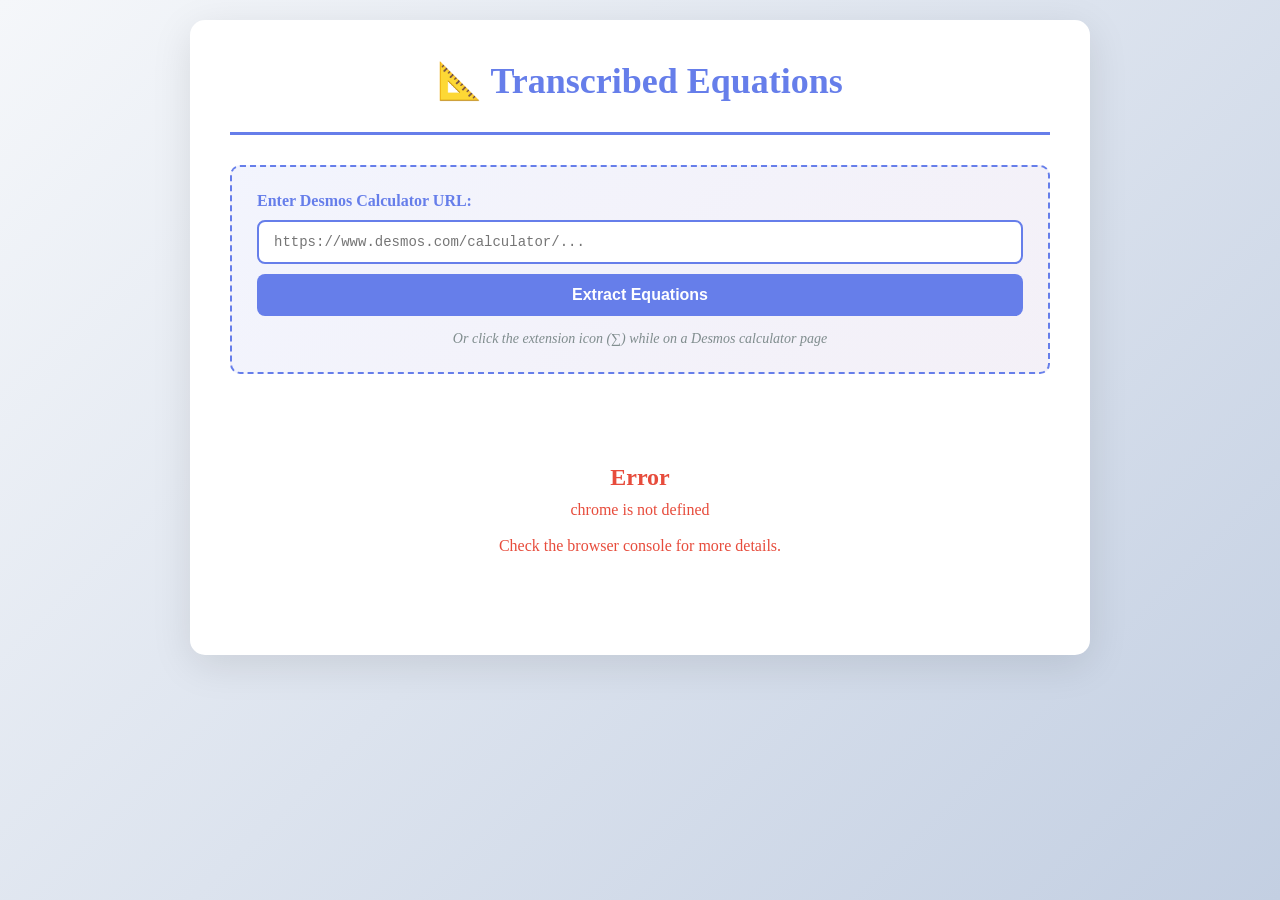
==== transcribe.html @ 6e2705f3 "Fix CSP errors and improve console logging - Removed KaTeX library includes (fixes Content Security " ====
<!DOCTYPE html>
<html lang="en">
<head>
  <meta charset="UTF-8">
  <meta name="viewport" content="width=device-width, initial-scale=1.0">
  <title>Transcribed Equations - Desmos Transcriber</title>
  <link rel="stylesheet" href="styles.css">
</head>
<body>
  <div class="container">
    <header>
      <h1>📐 Transcribed Equations</h1>
      <p class="source-url" id="sourceUrl"></p>
    </header>
    
    <div class="url-input-section" id="urlInputSection" style="display: none;">
      <div class="input-group">
        <label for="desmosUrlInput">Enter Desmos Calculator URL:</label>
        <input 
          type="text" 
          id="desmosUrlInput" 
          placeholder="https://www.desmos.com/calculator/..."
          class="url-input"
        >
        <button id="extractBtn" class="btn-primary">Extract Equations</button>
      </div>
      <p class="hint">Or click the extension icon (∑) while on a Desmos calculator page</p>
    </div>
    
    <div class="controls" id="controls" style="display: none;">
      <button id="copyAllBtn" class="btn-primary">📋 Copy All Equations</button>
      <button id="downloadBtn" class="btn-secondary">💾 Download as Text</button>
      <button id="newExtractionBtn" class="btn-tertiary">🔄 Extract Another</button>
    </div>
    
    <div class="equations-container" id="equationsContainer">
      <div class="loading">Checking for equations...</div>
    </div>
  </div>
  
  <script src="transcribe.js"></script>
</body>
</html>
---- styles.css ----
* {
  margin: 0;
  padding: 0;
  box-sizing: border-box;
}

body {
  font-family: 'Computer Modern', 'Times New Roman', serif;
  background: linear-gradient(135deg, #f5f7fa 0%, #c3cfe2 100%);
  min-height: 100vh;
  padding: 20px;
  color: #2c3e50;
}

.container {
  max-width: 900px;
  margin: 0 auto;
  background: white;
  border-radius: 15px;
  box-shadow: 0 10px 40px rgba(0,0,0,0.1);
  padding: 40px;
}

header {
  text-align: center;
  margin-bottom: 30px;
  padding-bottom: 20px;
  border-bottom: 3px solid #667eea;
}

h1 {
  font-size: 36px;
  color: #667eea;
  margin-bottom: 10px;
  font-weight: 700;
}

.source-url {
  font-size: 14px;
  color: #7f8c8d;
  font-family: 'Courier New', monospace;
  word-break: break-all;
}

.controls {
  display: flex;
  gap: 15px;
  margin-bottom: 30px;
  justify-content: center;
  flex-wrap: wrap;
}

.url-input-section {
  margin-bottom: 30px;
  padding: 25px;
  background: linear-gradient(135deg, #667eea15 0%, #764ba215 100%);
  border-radius: 10px;
  border: 2px dashed #667eea;
}

.input-group {
  display: flex;
  flex-direction: column;
  gap: 10px;
}

.input-group label {
  font-weight: 600;
  color: #667eea;
  font-size: 16px;
}

.url-input {
  padding: 12px 15px;
  border: 2px solid #667eea;
  border-radius: 8px;
  font-size: 14px;
  font-family: 'Courier New', monospace;
  width: 100%;
  box-sizing: border-box;
}

.url-input:focus {
  outline: none;
  border-color: #5568d3;
  box-shadow: 0 0 0 3px rgba(102, 126, 234, 0.1);
}

.hint {
  text-align: center;
  color: #7f8c8d;
  font-size: 14px;
  margin-top: 15px;
  font-style: italic;
}

button {
  padding: 12px 24px;
  border: none;
  border-radius: 8px;
  font-size: 16px;
  font-weight: 600;
  cursor: pointer;
  transition: all 0.3s ease;
  font-family: 'Segoe UI', Tahoma, Geneva, Verdana, sans-serif;
}

.btn-primary {
  background: #667eea;
  color: white;
}

.btn-primary:hover {
  background: #5568d3;
  transform: translateY(-2px);
  box-shadow: 0 4px 12px rgba(102, 126, 234, 0.4);
}

.btn-secondary {
  background: #48bb78;
  color: white;
}

.btn-secondary:hover {
  background: #38a169;
  transform: translateY(-2px);
  box-shadow: 0 4px 12px rgba(72, 187, 120, 0.4);
}

.btn-tertiary {
  background: #f39c12;
  color: white;
}

.btn-tertiary:hover {
  background: #e67e22;
  transform: translateY(-2px);
  box-shadow: 0 4px 12px rgba(243, 156, 18, 0.4);
}

.equations-container {
  display: flex;
  flex-direction: column;
  gap: 20px;
}

.loading {
  text-align: center;
  font-size: 18px;
  color: #7f8c8d;
  padding: 40px;
}

.equation-item {
  background: #f8f9fa;
  border-left: 4px solid #667eea;
  padding: 20px;
  border-radius: 8px;
  transition: all 0.3s ease;
  position: relative;
}

.equation-item:hover {
  background: #e9ecef;
  box-shadow: 0 4px 12px rgba(0,0,0,0.1);
  transform: translateX(5px);
}

.equation-item.folder {
  background: linear-gradient(135deg, #667eea15 0%, #764ba215 100%);
  border-left-color: #764ba2;
  font-weight: bold;
  font-size: 18px;
  color: #764ba2;
}

.equation-item.in-folder {
  margin-left: 30px;
  border-left-color: #9f7aea;
}

.equation-content {
  display: flex;
  justify-content: space-between;
  align-items: flex-start;
  gap: 15px;
}

.equation-text {
  flex: 1;
  font-size: 18px;
  line-height: 1.6;
  font-family: 'Computer Modern', 'Cambria Math', 'Times New Roman', serif;
  white-space: pre-wrap;
  word-wrap: break-word;
}

.copy-btn {
  padding: 8px 16px;
  background: #667eea;
  color: white;
  border: none;
  border-radius: 5px;
  font-size: 14px;
  cursor: pointer;
  transition: all 0.2s ease;
  flex-shrink: 0;
}

.copy-btn:hover {
  background: #5568d3;
}

.copy-btn.copied {
  background: #48bb78;
}

.empty-state {
  text-align: center;
  padding: 60px 20px;
  color: #7f8c8d;
}

.empty-state.error-state {
  color: #e74c3c;
}

.empty-state.error-state code {
  background: #fee;
  color: #c0392b;
  padding: 4px 8px;
  border-radius: 4px;
  font-size: 12px;
}

.empty-state.error-state ul {
  margin: 20px auto;
  padding-left: 20px;
}

.empty-state.error-state li {
  margin: 8px 0;
  color: #555;
}

.empty-state h2 {
  font-size: 24px;
  margin-bottom: 10px;
}

.empty-state p {
  font-size: 16px;
}

/* Mathematical styling */
.katex {
  font-size: 1.1em;
}

.equation-text code {
  background: #f1f3f5;
  padding: 2px 6px;
  border-radius: 3px;
  font-family: 'Courier New', monospace;
}

/* Notification */
.notification {
  position: fixed;
  top: 20px;
  right: 20px;
  background: #48bb78;
  color: white;
  padding: 15px 25px;
  border-radius: 8px;
  box-shadow: 0 4px 12px rgba(0,0,0,0.2);
  animation: slideIn 0.3s ease;
  z-index: 1000;
}

@keyframes slideIn {
  from {
    transform: translateX(400px);
    opacity: 0;
  }
  to {
    transform: translateX(0);
    opacity: 1;
  }
}

.notification.fade-out {
  animation: fadeOut 0.3s ease;
}

@keyframes fadeOut {
  to {
    opacity: 0;
    transform: translateY(-20px);
  }
}
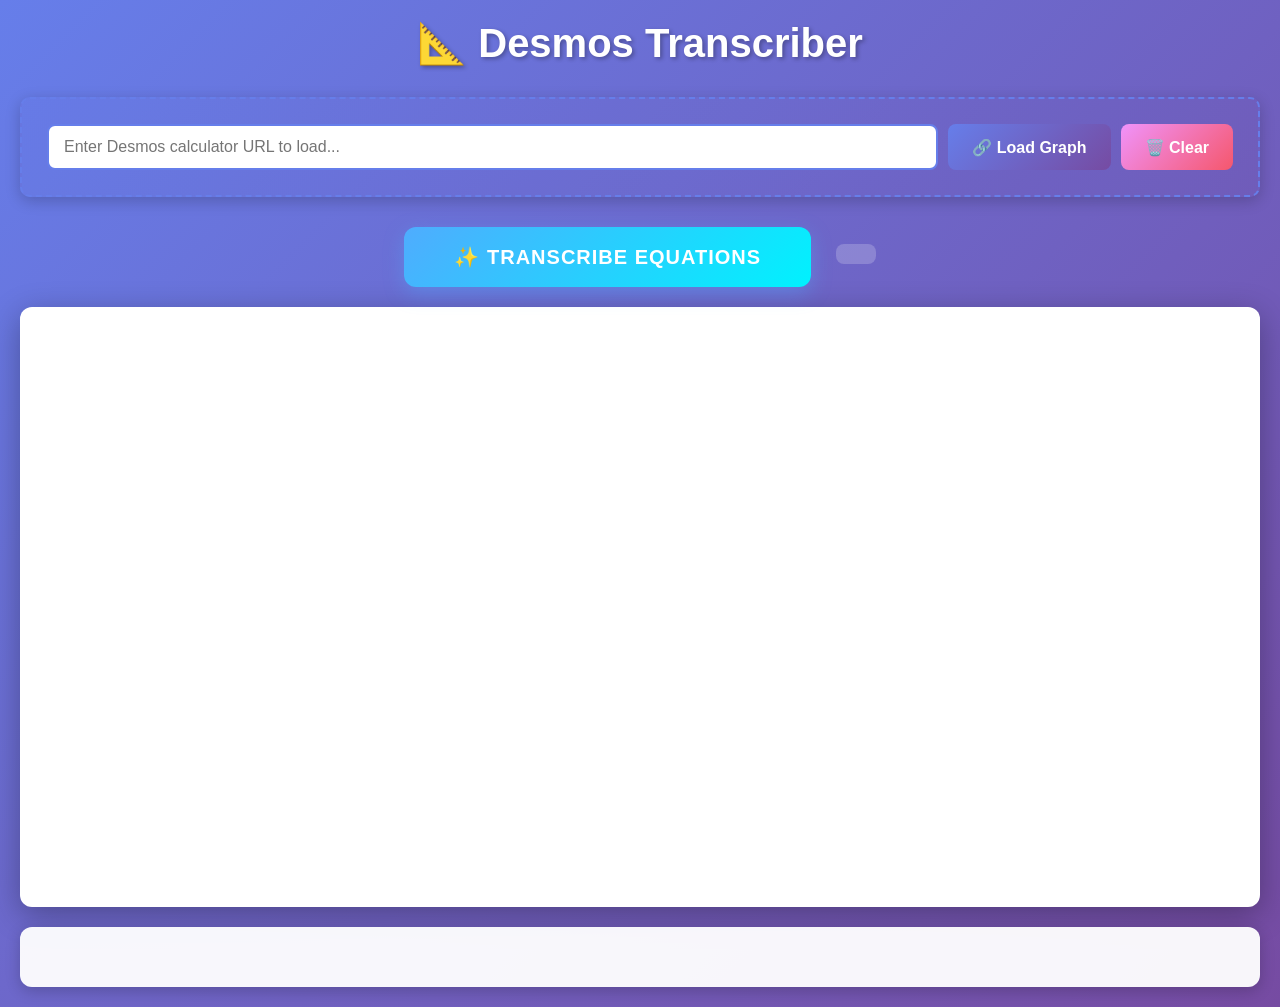
==== commit 67ff8443: "Complete architectural rewrite: Embed Desmos calculator directly in extension - Removed tab-opening " ====
--- a/transcribe.html
+++ b/transcribe.html
@@ -3,39 +3,33 @@
 <head>
   <meta charset="UTF-8">
   <meta name="viewport" content="width=device-width, initial-scale=1.0">
-  <title>Transcribed Equations - Desmos Transcriber</title>
+  <title>Desmos Transcriber</title>
   <link rel="stylesheet" href="styles.css">
+  <script src="https://www.desmos.com/api/v1.9/calculator.js?apiKey=dcb31709b452b1cf9dc26972add0fda6"></script>
 </head>
 <body>
   <div class="container">
-    <header>
-      <h1>📐 Transcribed Equations</h1>
-      <p class="source-url" id="sourceUrl"></p>
-    </header>
+    <h1>📐 Desmos Transcriber</h1>
     
-    <div class="url-input-section" id="urlInputSection" style="display: none;">
-      <div class="input-group">
-        <label for="desmosUrlInput">Enter Desmos Calculator URL:</label>
-        <input 
-          type="text" 
-          id="desmosUrlInput" 
-          placeholder="https://www.desmos.com/calculator/..."
-          class="url-input"
-        >
-        <button id="extractBtn" class="btn-primary">Extract Equations</button>
-      </div>
-      <p class="hint">Or click the extension icon (∑) while on a Desmos calculator page</p>
+    <div class="url-input-section">
+      <input type="text" id="desmosUrlInput" placeholder="Enter Desmos calculator URL to load..." />
+      <button id="loadBtn" class="action-btn">🔗 Load Graph</button>
+      <button id="clearBtn" class="action-btn secondary">🗑️ Clear</button>
     </div>
     
-    <div class="controls" id="controls" style="display: none;">
-      <button id="copyAllBtn" class="btn-primary">📋 Copy All Equations</button>
-      <button id="downloadBtn" class="btn-secondary">💾 Download as Text</button>
-      <button id="newExtractionBtn" class="btn-tertiary">🔄 Extract Another</button>
+    <div class="transcribe-section">
+      <button id="transcribeBtn" class="transcribe-btn">✨ Transcribe Equations</button>
+      <span id="status" class="status-text"></span>
     </div>
     
-    <div class="equations-container" id="equationsContainer">
-      <div class="loading">Checking for equations...</div>
+    <div id="calculatorContainer" class="calculator-container"></div>
+    
+    <div id="controls" class="controls" style="display: none;">
+      <button id="copyAllBtn" class="action-btn">📋 Copy All</button>
+      <button id="downloadBtn" class="action-btn">💾 Download</button>
     </div>
+    
+    <div id="equationsContainer" class="equations-container"></div>
   </div>
   
   <script src="transcribe.js"></script>
--- a/styles.css
+++ b/styles.css
@@ -5,49 +5,219 @@
 }
 
 body {
-  font-family: 'Computer Modern', 'Times New Roman', serif;
-  background: linear-gradient(135deg, #f5f7fa 0%, #c3cfe2 100%);
+  font-family: 'Segoe UI', Tahoma, Geneva, Verdana, sans-serif;
+  background: linear-gradient(135deg, #667eea 0%, #764ba2 100%);
   min-height: 100vh;
   padding: 20px;
   color: #2c3e50;
 }
 
 .container {
-  max-width: 900px;
+  max-width: 1400px;
   margin: 0 auto;
+}
+
+h1 {
+  text-align: center;
+  color: white;
+  margin-bottom: 30px;
+  font-size: 2.5em;
+  text-shadow: 2px 2px 4px rgba(0, 0, 0, 0.3);
+}
+
+/* URL Input Section */
+.url-input-section {
+  background: rgba(255, 255, 255, 0.95);
+  padding: 20px;
+  border-radius: 12px;
+  margin-bottom: 20px;
+  display: flex;
+  gap: 10px;
+  box-shadow: 0 4px 15px rgba(0, 0, 0, 0.2);
+}
+
+#desmosUrlInput {
+  flex: 1;
+  padding: 12px 15px;
+  font-size: 16px;
+  border: 2px solid #667eea;
+  border-radius: 8px;
+  outline: none;
+  transition: all 0.3s ease;
+}
+
+#desmosUrlInput:focus {
+  border-color: #764ba2;
+  box-shadow: 0 0 0 3px rgba(118, 75, 162, 0.1);
+}
+
+.action-btn {
+  padding: 12px 24px;
+  font-size: 16px;
+  font-weight: 600;
+  border: none;
+  border-radius: 8px;
+  cursor: pointer;
+  background: linear-gradient(135deg, #667eea 0%, #764ba2 100%);
+  color: white;
+  transition: all 0.3s ease;
+}
+
+.action-btn:hover {
+  transform: translateY(-2px);
+  box-shadow: 0 4px 12px rgba(102, 126, 234, 0.4);
+}
+
+.action-btn.secondary {
+  background: linear-gradient(135deg, #f093fb 0%, #f5576c 100%);
+}
+
+/* Transcribe Section */
+.transcribe-section {
+  text-align: center;
+  margin: 20px 0;
+}
+
+.transcribe-btn {
+  background: linear-gradient(135deg, #4facfe 0%, #00f2fe 100%);
+  color: white;
+  border: none;
+  padding: 18px 50px;
+  font-size: 20px;
+  font-weight: 700;
+  border-radius: 12px;
+  cursor: pointer;
+  box-shadow: 0 6px 20px rgba(79, 172, 254, 0.4);
+  transition: all 0.3s ease;
+  text-transform: uppercase;
+  letter-spacing: 1px;
+}
+
+.transcribe-btn:hover {
+  transform: translateY(-3px);
+  box-shadow: 0 8px 25px rgba(79, 172, 254, 0.6);
+}
+
+.transcribe-btn:active {
+  transform: translateY(0);
+}
+
+.status-text {
+  display: inline-block;
+  margin-left: 20px;
+  color: white;
+  font-size: 16px;
+  font-weight: 600;
+  padding: 10px 20px;
+  border-radius: 8px;
+  background: rgba(255, 255, 255, 0.2);
+}
+
+.status-text.success {
+  background: rgba(76, 175, 80, 0.8);
+}
+
+.status-text.error {
+  background: rgba(244, 67, 54, 0.8);
+}
+
+.status-text.info {
+  background: rgba(33, 150, 243, 0.8);
+}
+
+/* Calculator Container */
+.calculator-container {
+  width: 100%;
+  height: 600px;
   background: white;
-  border-radius: 15px;
-  box-shadow: 0 10px 40px rgba(0,0,0,0.1);
-  padding: 40px;
-}
-
-header {
-  text-align: center;
-  margin-bottom: 30px;
-  padding-bottom: 20px;
-  border-bottom: 3px solid #667eea;
-}
-
-h1 {
-  font-size: 36px;
-  color: #667eea;
-  margin-bottom: 10px;
-  font-weight: 700;
-}
-
-.source-url {
-  font-size: 14px;
-  color: #7f8c8d;
-  font-family: 'Courier New', monospace;
-  word-break: break-all;
-}
-
+  border-radius: 12px;
+  margin: 20px 0;
+  box-shadow: 0 8px 32px rgba(0, 0, 0, 0.3);
+  overflow: hidden;
+}
+
+/* Controls */
 .controls {
   display: flex;
   gap: 15px;
-  margin-bottom: 30px;
+  margin: 30px 0;
   justify-content: center;
   flex-wrap: wrap;
+}
+
+/* Equations Container */
+.equations-container {
+  background: rgba(255, 255, 255, 0.95);
+  border-radius: 12px;
+  padding: 30px;
+  margin-top: 20px;
+  max-height: 600px;
+  overflow-y: auto;
+  box-shadow: 0 4px 15px rgba(0, 0, 0, 0.2);
+}
+
+.equation-folder {
+  font-size: 20px;
+  font-weight: 700;
+  color: #667eea;
+  margin: 25px 0 15px 0;
+  padding: 10px;
+  background: rgba(102, 126, 234, 0.1);
+  border-radius: 8px;
+}
+
+.equation-item {
+  display: flex;
+  justify-content: space-between;
+  align-items: center;
+  padding: 15px;
+  margin: 10px 0;
+  background: white;
+  border-radius: 8px;
+  border-left: 4px solid #667eea;
+  box-shadow: 0 2px 8px rgba(0, 0, 0, 0.1);
+  transition: all 0.3s ease;
+}
+
+.equation-item:hover {
+  transform: translateX(5px);
+  box-shadow: 0 4px 12px rgba(0, 0, 0, 0.15);
+}
+
+.equation-item.in-folder {
+  margin-left: 30px;
+  border-left-color: #764ba2;
+}
+
+.equation-text {
+  flex: 1;
+  font-size: 18px;
+  font-family: 'Computer Modern', 'Times New Roman', serif;
+  color: #2c3e50;
+  line-height: 1.6;
+}
+
+.copy-btn {
+  padding: 8px 16px;
+  background: #667eea;
+  color: white;
+  border: none;
+  border-radius: 6px;
+  cursor: pointer;
+  font-size: 14px;
+  transition: all 0.3s ease;
+}
+
+.copy-btn:hover {
+  background: #764ba2;
+  transform: scale(1.05);
+}
+
+.empty-state {
+  text-align: center;
+  padding: 60px 20px;
+  color: #7f8c8d;
+  font-size: 18px;
 }
 
 .url-input-section {
@@ -92,6 +262,77 @@
   font-size: 14px;
   margin-top: 15px;
   font-style: italic;
+}
+
+/* Progress section */
+.progress-section {
+  margin-bottom: 30px;
+  padding: 30px;
+  background: linear-gradient(135deg, #667eea15 0%, #764ba215 100%);
+  border-radius: 10px;
+  text-align: center;
+}
+
+.progress-section h3 {
+  color: #667eea;
+  margin-bottom: 20px;
+  font-size: 20px;
+}
+
+.progress-bar-container {
+  width: 100%;
+  height: 40px;
+  background: rgba(255, 255, 255, 0.5);
+  border-radius: 20px;
+  overflow: hidden;
+  position: relative;
+  box-shadow: inset 0 2px 5px rgba(0,0,0,0.1);
+  margin-bottom: 15px;
+}
+
+.progress-bar {
+  height: 100%;
+  background: linear-gradient(90deg, #667eea 0%, #764ba2 100%);
+  border-radius: 20px;
+  transition: width 0.3s ease-out;
+  width: 0%;
+  display: flex;
+  align-items: center;
+  justify-content: center;
+  position: relative;
+}
+
+.progress-text {
+  color: white;
+  font-weight: bold;
+  font-size: 16px;
+  text-shadow: 0 1px 2px rgba(0,0,0,0.2);
+  position: absolute;
+  left: 50%;
+  transform: translateX(-50%);
+  z-index: 10;
+  mix-blend-mode: difference;
+}
+
+.progress-status {
+  color: #667eea;
+  font-size: 14px;
+  font-weight: 500;
+  min-height: 20px;
+  margin-top: 10px;
+}
+
+@keyframes pulse {
+  0%, 100% {
+    opacity: 1;
+  }
+  50% {
+    opacity: 0.7;
+  }
+}
+
+.progress-bar {
+  animation: pulse 2s infinite;
 }
 
 button {
@@ -299,3 +540,32 @@
     transform: translateY(-20px);
   }
 }
+
+/* Debug panel */
+.debug-panel {
+  margin-top: 30px;
+  padding: 20px;
+  background: #f8f9fa;
+  border: 2px solid #dee2e6;
+  border-radius: 8px;
+  font-family: 'Courier New', monospace;
+  font-size: 12px;
+}
+
+.debug-panel h3 {
+  margin: 0 0 15px 0;
+  color: #495057;
+  font-family: 'Segoe UI', Tahoma, Geneva, Verdana, sans-serif;
+}
+
+.debug-panel pre {
+  background: white;
+  padding: 15px;
+  border-radius: 5px;
+  overflow-x: auto;
+  max-height: 400px;
+  overflow-y: auto;
+  margin: 0;
+  white-space: pre-wrap;
+  word-wrap: break-word;
+}
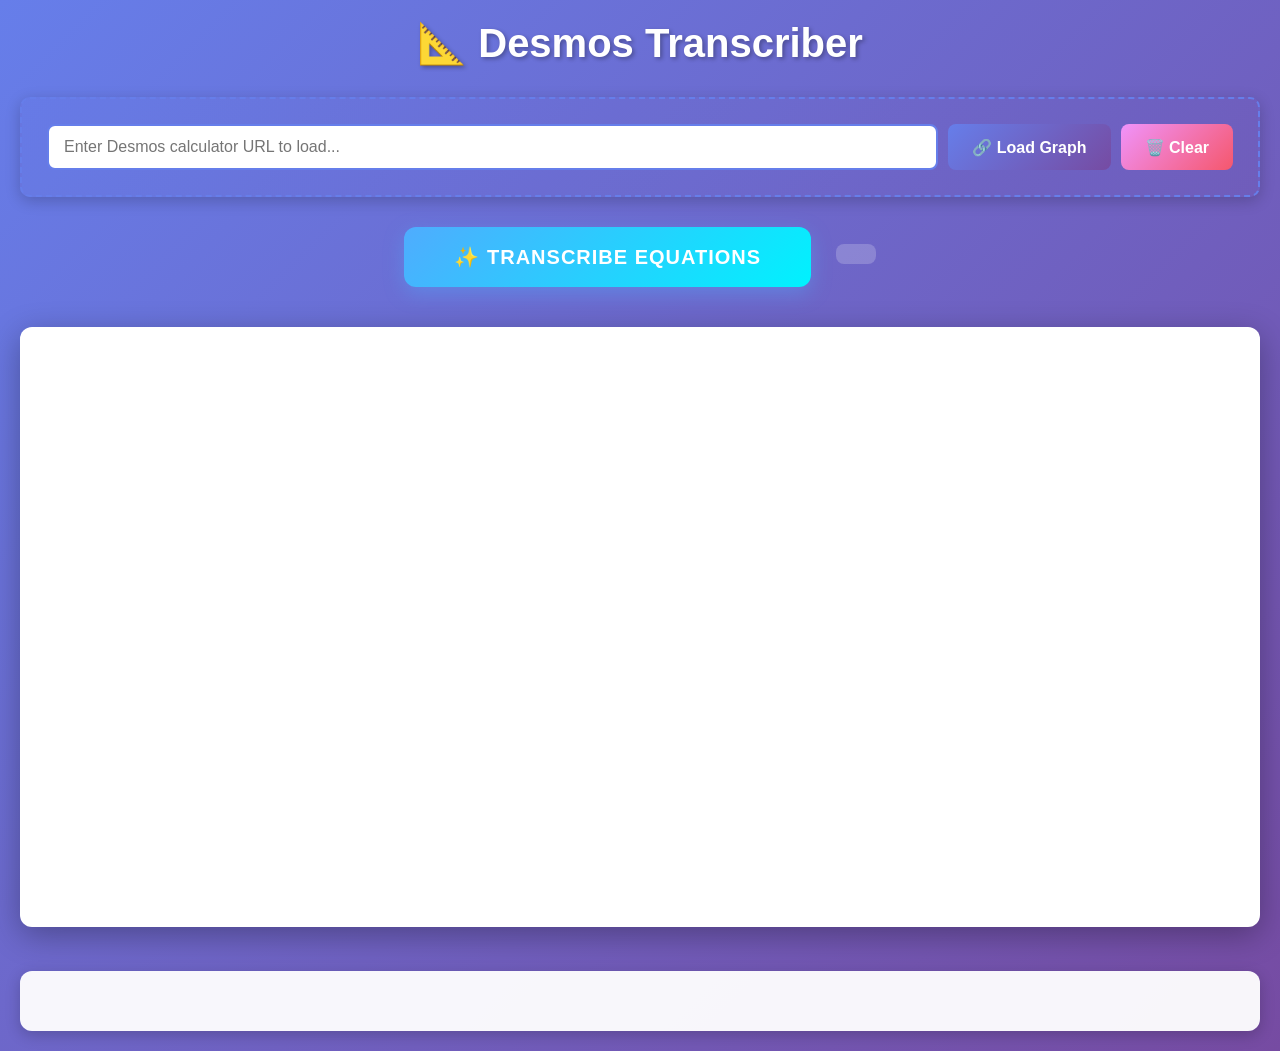
==== commit ee2bd489: "Fix CSP violation: Use iframe instead of external Desmos script Major changes: - Removed external De" ====
--- a/transcribe.html
+++ b/transcribe.html
@@ -5,7 +5,6 @@
   <meta name="viewport" content="width=device-width, initial-scale=1.0">
   <title>Desmos Transcriber</title>
   <link rel="stylesheet" href="styles.css">
-  <script src="https://www.desmos.com/api/v1.9/calculator.js?apiKey=dcb31709b452b1cf9dc26972add0fda6"></script>
 </head>
 <body>
   <div class="container">
@@ -22,7 +21,7 @@
       <span id="status" class="status-text"></span>
     </div>
     
-    <div id="calculatorContainer" class="calculator-container"></div>
+    <iframe id="desmosFrame" class="calculator-container" src="https://www.desmos.com/calculator" frameborder="0"></iframe>
     
     <div id="controls" class="controls" style="display: none;">
       <button id="copyAllBtn" class="action-btn">📋 Copy All</button>
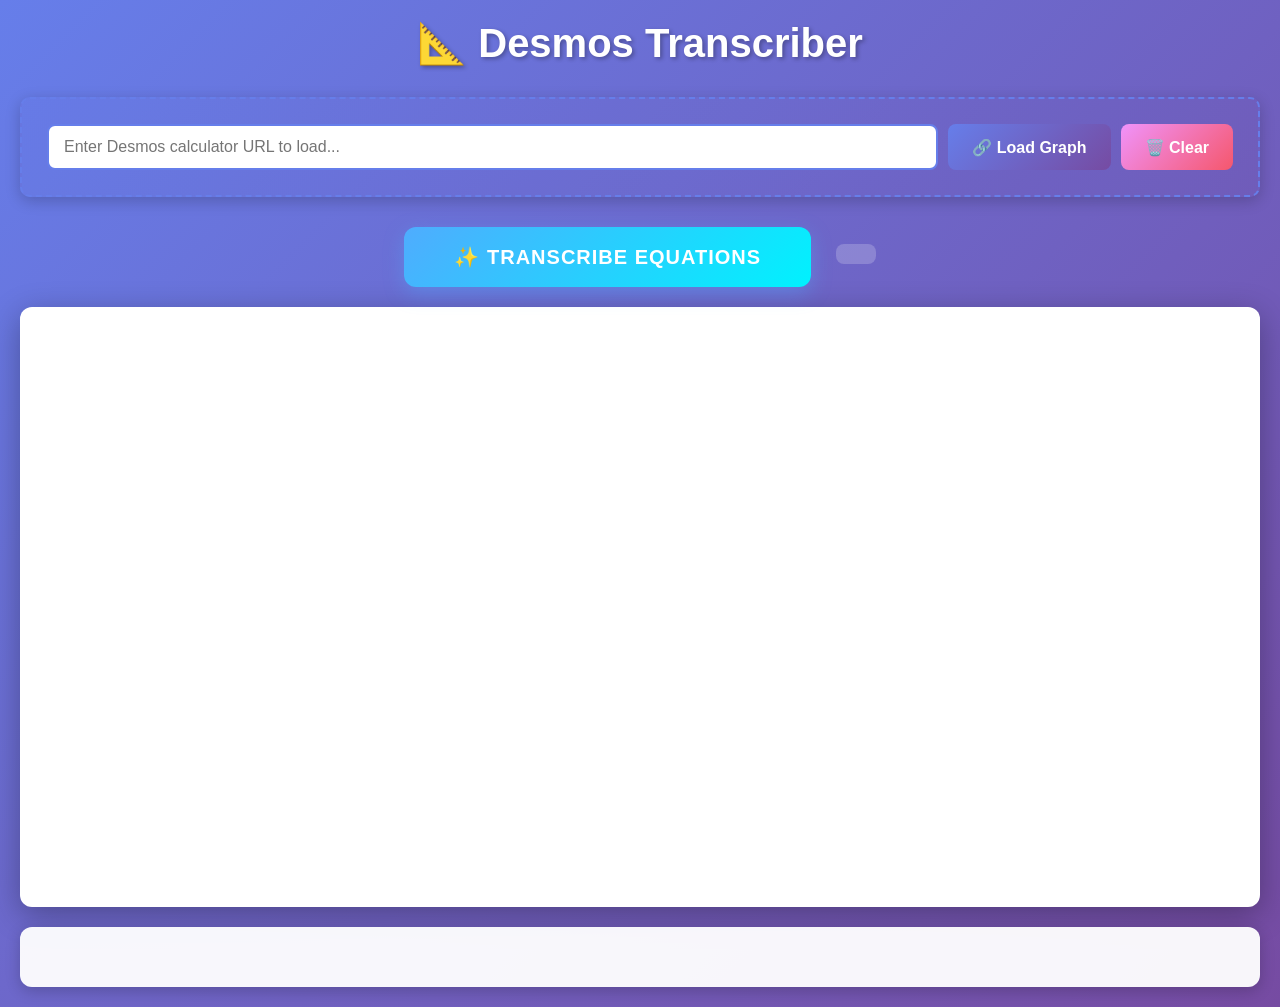
==== commit 63ad452b: "Switch to Desmos Calculator API for direct state access Major architecture change: - Remove iframe a" ====
--- a/transcribe.html
+++ b/transcribe.html
@@ -5,6 +5,7 @@
   <meta name="viewport" content="width=device-width, initial-scale=1.0">
   <title>Desmos Transcriber</title>
   <link rel="stylesheet" href="styles.css">
+  <script src="https://www.desmos.com/api/v1.9/calculator.js?apiKey=dcb31709b452b1cf9dc26972add0fda6"></script>
 </head>
 <body>
   <div class="container">
@@ -21,7 +22,7 @@
       <span id="status" class="status-text"></span>
     </div>
     
-    <iframe id="desmosFrame" class="calculator-container" src="https://www.desmos.com/calculator" frameborder="0"></iframe>
+    <div id="calculator" class="calculator-container"></div>
     
     <div id="controls" class="controls" style="display: none;">
       <button id="copyAllBtn" class="action-btn">📋 Copy All</button>
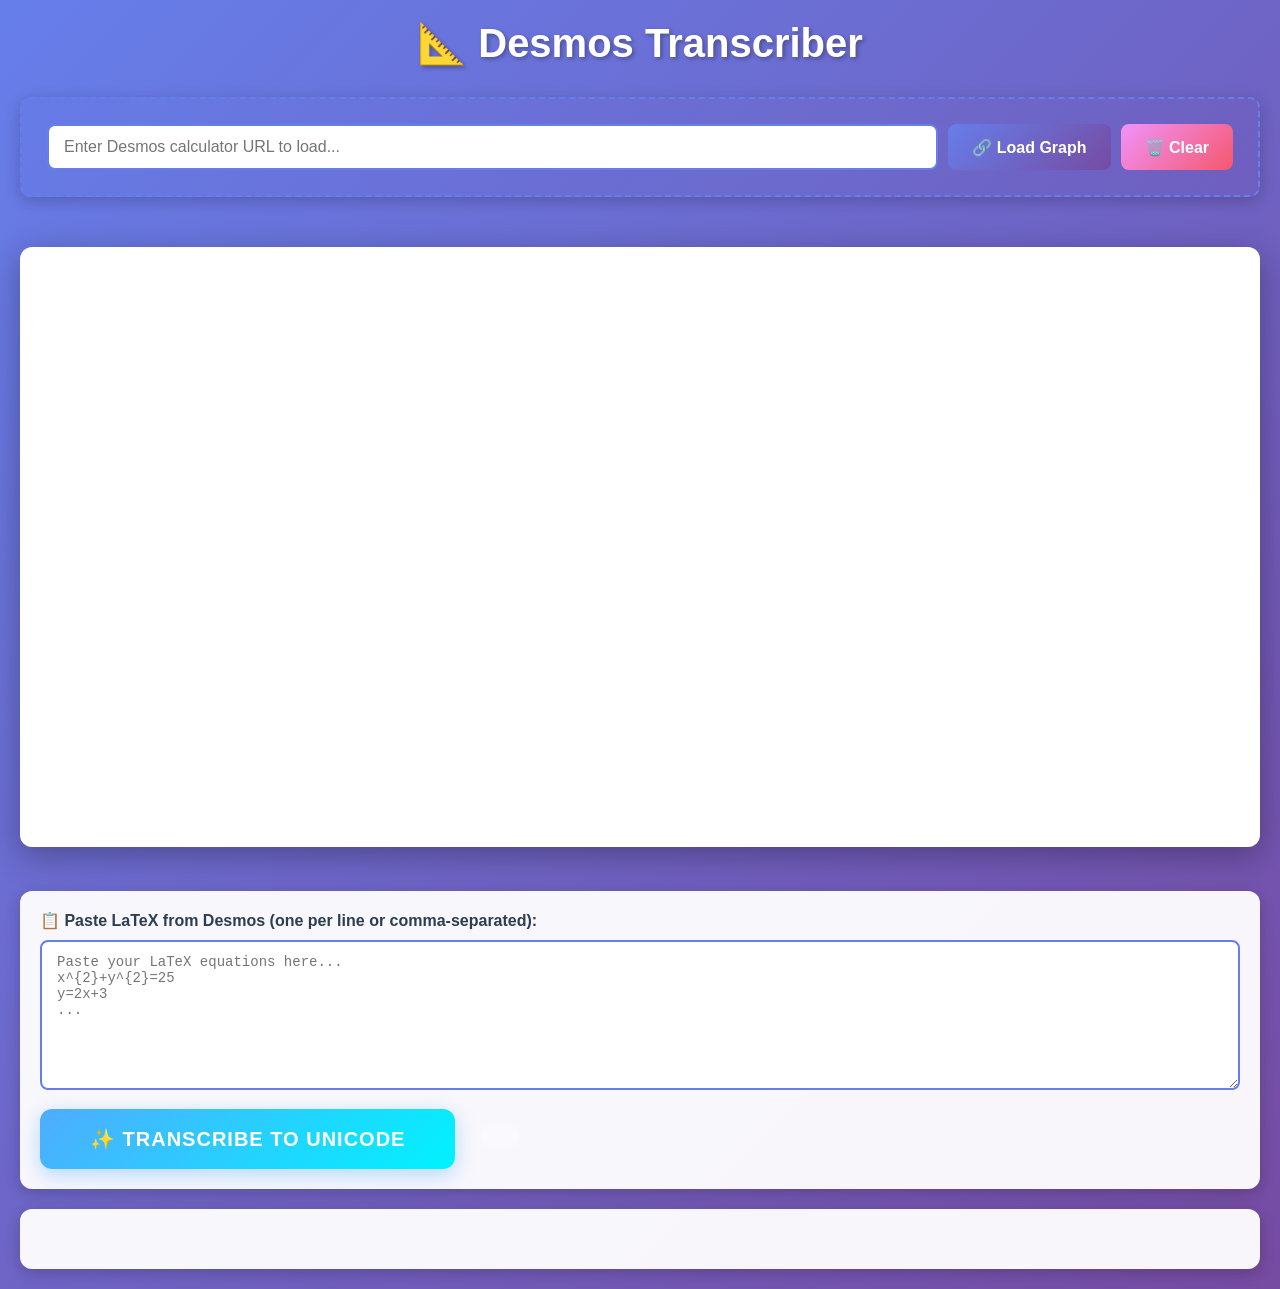
==== commit a9331bdc: "Fix CSP error: Remove external script, use manual LaTeX input CSP doesn't allow external scripts in " ====
--- a/transcribe.html
+++ b/transcribe.html
@@ -5,7 +5,6 @@
   <meta name="viewport" content="width=device-width, initial-scale=1.0">
   <title>Desmos Transcriber</title>
   <link rel="stylesheet" href="styles.css">
-  <script src="https://www.desmos.com/api/v1.9/calculator.js?apiKey=dcb31709b452b1cf9dc26972add0fda6"></script>
 </head>
 <body>
   <div class="container">
@@ -17,12 +16,17 @@
       <button id="clearBtn" class="action-btn secondary">🗑️ Clear</button>
     </div>
     
-    <div class="transcribe-section">
-      <button id="transcribeBtn" class="transcribe-btn">✨ Transcribe Equations</button>
+    <iframe id="desmosFrame" class="calculator-container" src="https://www.desmos.com/calculator" frameborder="0"></iframe>
+    
+    <div class="latex-input-section">
+      <label for="latexInput">📋 Paste LaTeX from Desmos (one per line or comma-separated):</label>
+      <textarea id="latexInput" placeholder="Paste your LaTeX equations here...
+x^{2}+y^{2}=25
+y=2x+3
+..."></textarea>
+      <button id="transcribeBtn" class="transcribe-btn">✨ Transcribe to Unicode</button>
       <span id="status" class="status-text"></span>
     </div>
-    
-    <div id="calculator" class="calculator-container"></div>
     
     <div id="controls" class="controls" style="display: none;">
       <button id="copyAllBtn" class="action-btn">📋 Copy All</button>
--- a/styles.css
+++ b/styles.css
@@ -73,6 +73,41 @@
 }
 
 /* Transcribe Section */
+.latex-input-section {
+  background: rgba(255, 255, 255, 0.95);
+  padding: 20px;
+  border-radius: 12px;
+  margin: 20px 0;
+  box-shadow: 0 4px 15px rgba(0, 0, 0, 0.2);
+}
+
+.latex-input-section label {
+  display: block;
+  margin-bottom: 10px;
+  font-weight: 600;
+  color: #2c3e50;
+  font-size: 16px;
+}
+
+#latexInput {
+  width: 100%;
+  min-height: 150px;
+  padding: 12px 15px;
+  font-size: 14px;
+  font-family: 'Courier New', monospace;
+  border: 2px solid #667eea;
+  border-radius: 8px;
+  outline: none;
+  resize: vertical;
+  transition: all 0.3s ease;
+  margin-bottom: 15px;
+}
+
+#latexInput:focus {
+  border-color: #764ba2;
+  box-shadow: 0 0 0 3px rgba(118, 75, 162, 0.1);
+}
+
 .transcribe-section {
   text-align: center;
   margin: 20px 0;
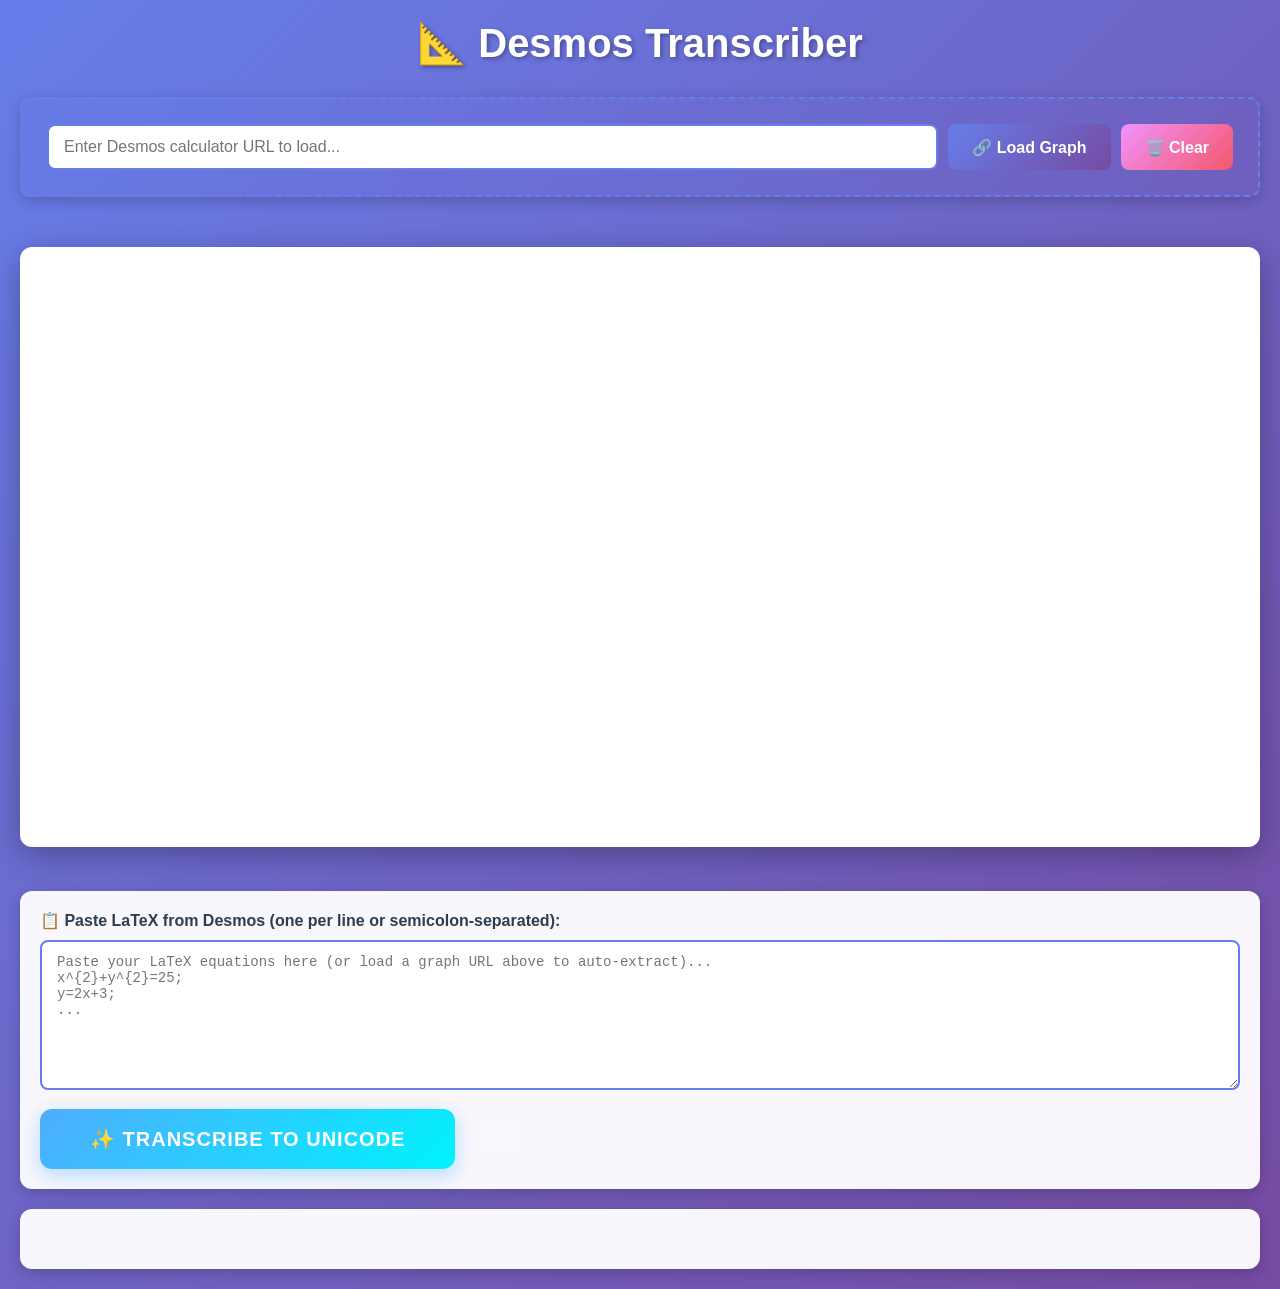
==== commit ccdf7872: "Auto-extract equations from Desmos graphs + fix notation When loading a graph URL: 1. Extract graph " ====
--- a/transcribe.html
+++ b/transcribe.html
@@ -19,10 +19,10 @@
     <iframe id="desmosFrame" class="calculator-container" src="https://www.desmos.com/calculator" frameborder="0"></iframe>
     
     <div class="latex-input-section">
-      <label for="latexInput">📋 Paste LaTeX from Desmos (one per line or comma-separated):</label>
-      <textarea id="latexInput" placeholder="Paste your LaTeX equations here...
-x^{2}+y^{2}=25
-y=2x+3
+      <label for="latexInput">📋 Paste LaTeX from Desmos (one per line or semicolon-separated):</label>
+      <textarea id="latexInput" placeholder="Paste your LaTeX equations here (or load a graph URL above to auto-extract)...
+x^{2}+y^{2}=25;
+y=2x+3;
 ..."></textarea>
       <button id="transcribeBtn" class="transcribe-btn">✨ Transcribe to Unicode</button>
       <span id="status" class="status-text"></span>
